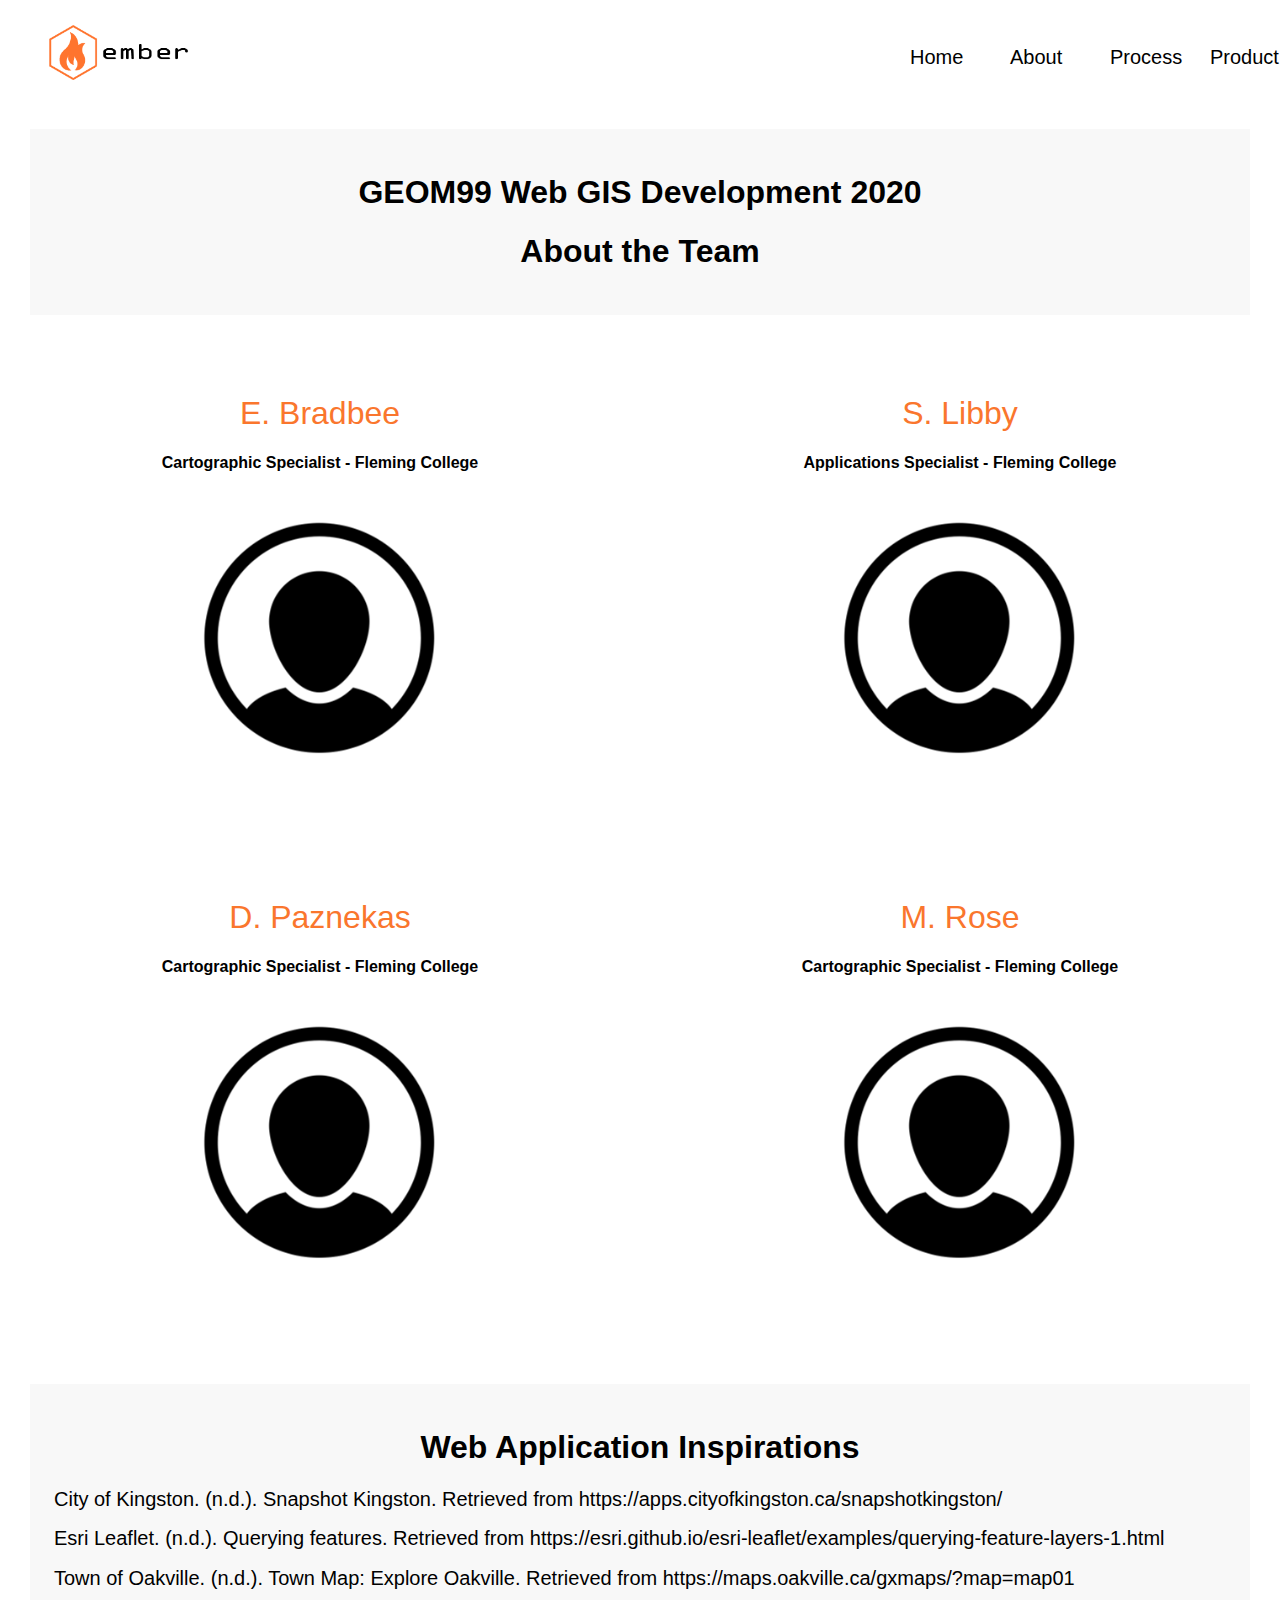
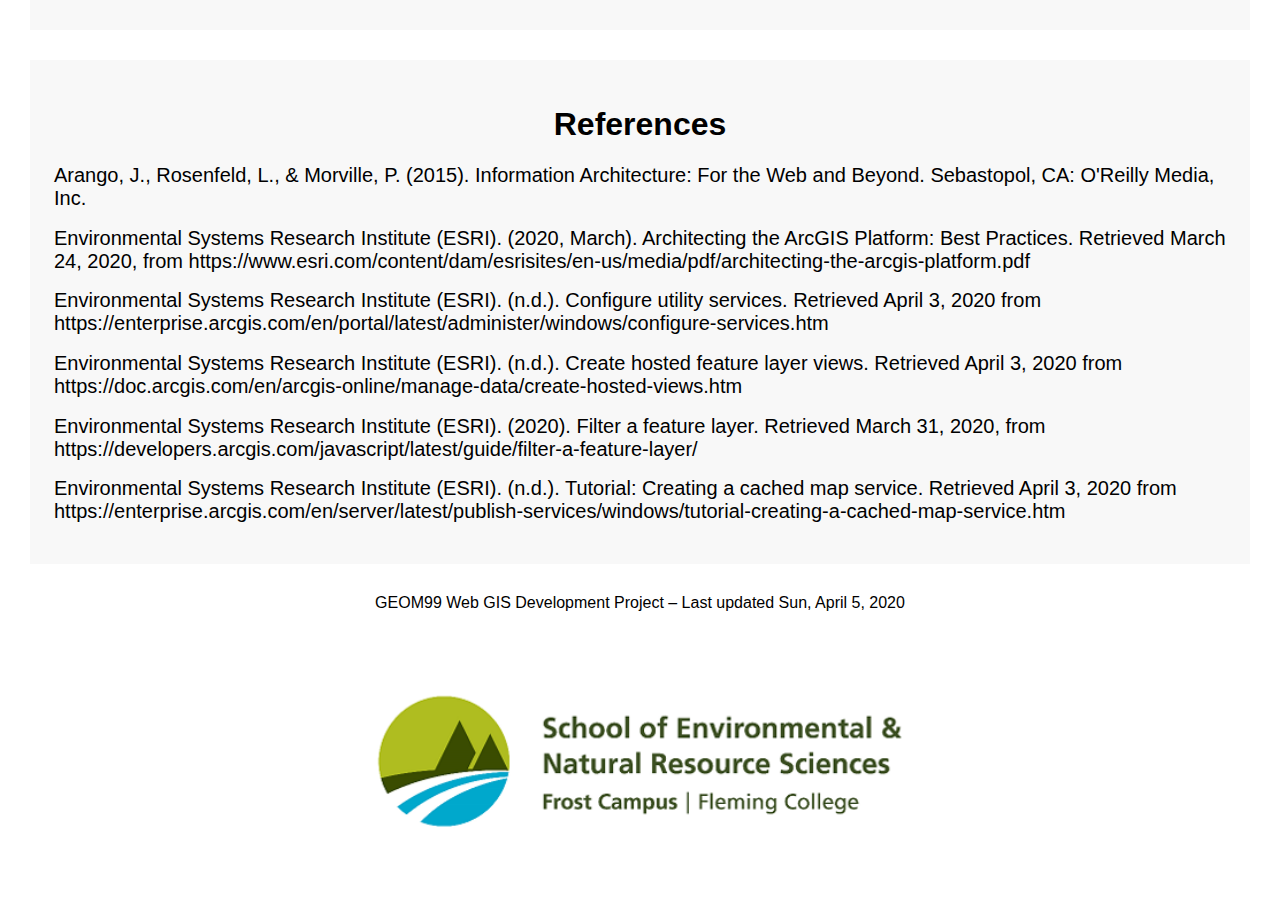
==== about.html @ 19340878 "Update about.html" ====
<!DOCTYPE html>
<html>
<head>
<meta name="viewport" content="width=device+width,initial-scale=1">
<link rel="stylesheet" type="text/css" href="stylesheet.css">
</head>
<body>
<div class="logo"><a href="index.html"><img src="ember_logo.png"></a>
</div>
<div class="nav">
  <ul>
    <li><a href="product.html">Product</a></li>
    <li><a href="process.html">Process</a></li>
    <li><a href="about.html">About</a></li>
    <li><a href="index.html">Home</a></li>
  </ul>
</div>
<div class="main">
  <h1>GEOM99 Web GIS Development 2020</h1>
  <h1> About the Team </h1>
</div>
<div class="row">
  <div class="twoColumn">
    <h8> E. Bradbee </h8>
    <h4> Cartographic Specialist - Fleming College </h4>
    <!-- Graphic Illustration created by Guilherme Furtado retrieved from Noun Project -->
    <img src="person_img.png" alt="Person">
  </div>
  <div class="twoColumn">
    <h8> S. Libby </h8>
    <h4> Applications Specialist - Fleming College </h4>
    <!-- Graphic Illustration created by Guilherme Furtado retrieved from Noun Project -->
    <img src="person_img.png" alt="Person">
  </div>
</div>
<div class="row">
  <div class="twoColumn">
    <h8> D. Paznekas </h8>
    <h4> Cartographic Specialist - Fleming College </h4>
    <!-- Graphic Illustration created by Guilherme Furtado retrieved from Noun Project -->
    <img src="person_img.png" alt="Person">
  </div>
  <div class="twoColumn">
    <h8> M. Rose </h8>
    <h4> Cartographic Specialist - Fleming College </h4>
    <!-- Graphic Illustration created by Guilherme Furtado retrieved from Noun Project -->
    <img src="person_img.png" alt="Person">
  </div>
</div>
<div class="main">
  <h1> Web Application Inspirations </h1>
  <h2> City of Kingston. (n.d.). Snapshot Kingston. Retrieved from https://apps.cityofkingston.ca/snapshotkingston/ </h2> 
  <h2> Esri Leaflet. (n.d.). Querying features. Retrieved from https://esri.github.io/esri-leaflet/examples/querying-feature-layers-1.html </h2>
  <h2> Town of Oakville. (n.d.). Town Map: Explore Oakville. Retrieved from https://maps.oakville.ca/gxmaps/?map=map01 </h2>
</div><div class="main">
  <h1> References </h1>
  <h2> Arango, J., Rosenfeld, L., & Morville, P. (2015). Information Architecture: For the Web and Beyond. Sebastopol, CA: O'Reilly Media, Inc. </h2> 
  <h2> Environmental Systems Research Institute (ESRI). (2020, March). Architecting the ArcGIS Platform: Best Practices. Retrieved March 24, 2020, from https://www.esri.com/content/dam/esrisites/en-us/media/pdf/architecting-the-arcgis-platform.pdf </h2>
  <h2> Environmental Systems Research Institute (ESRI). (n.d.). Configure utility services. Retrieved April 3, 2020 from https://enterprise.arcgis.com/en/portal/latest/administer/windows/configure-services.htm </h2>
  <h2> Environmental Systems Research Institute (ESRI). (n.d.). Create hosted feature layer views. Retrieved April 3, 2020 from https://doc.arcgis.com/en/arcgis-online/manage-data/create-hosted-views.htm </h2>
  <h2> Environmental Systems Research Institute (ESRI). (2020). Filter a feature layer. Retrieved March 31, 2020, from https://developers.arcgis.com/javascript/latest/guide/filter-a-feature-layer/ </h2>
  <h2> Environmental Systems Research Institute (ESRI). (n.d.). Tutorial: Creating a cached map service. Retrieved April 3, 2020 from https://enterprise.arcgis.com/en/server/latest/publish-services/windows/tutorial-creating-a-cached-map-service.htm </h2>
</div>
</div>
<div class="footer">
  <p> GEOM99 Web GIS Development Project – Last updated Sun, April 5, 2020 </p>
  <a href="https://flemingcollege.ca/school/environmental-and-natural-resource-sciences">
    <img src="fleming_logo.png" alt="Fleming College's School of Environmental and Natural Resource Sciences Logo">
  </a>
</div>
</body>
</html>
---- stylesheet.css ----
/* Reference: w3schools - Link: https://www.w3schools.com/css/ */
body {margin:0;
  padding:0;
  background: white;
  font-family:Arial;
}
  
.logo img {
  position:absolute;
  margin-top:5px;
  margin-left:30px;
  height: 90px;
  background:white;
}

/* Reference: w3schools - Link: https://www.w3schools.com/css/css_navbar.asp */
.nav{
  width:100%;
  top:0;
  overflow:auto;
  background:white;
}

ul {
  padding: 0;
  list-style-type: none;
}

li {
  float: right;
}
  
.nav a {
  width:100px;
  display:block;
  padding:30px 30px;
  text-decoration:none;
  font-family:Arial;
  font-size:20px;
  color:black;
  text-align:center;
 }
  
.nav a:hover{color:#fa762d;}

.main {
  padding: 24px 24px 24px 24px;
  margin: 30px 30px 30px 30px;
  background:#F8F8F8;
  text-align:center;
}

h2 {
  text-align:left;
  font-weight:normal;
  font-size:20px;
}
  
* {
  box-sizing: border-box;
}
  
.column {
  float: left;
  width:33.33%;
  padding:10px;
  height:300px;
  text-align:center;
}

.twoColumn {
  float: left;
  width:50%;
  padding:50px;
  text-align:center;
}  

.row:after {
  content: "";
  display:table;
  clear:both;
}

/* Reference: w3schools - Link: https://www.w3schools.com/css/css_rwd_mediaqueries.asp */
@media screen and (max-width:600px) {
  .column {
    width: 100%;
  }
  .twoColumn {
    width:100%;
  }
}
  
img {
    max-width:50%;
    height:auto;
    text-align:center;
    padding:10px;
    margin:10px;
}

/* Reference: w3schools - Link: https://www.w3schools.com/css/css3_buttons.asp */
.button {
  background-color:#fa762d;
  color: white;
  padding: 15px 32px;
  text-align: center;
  text-decoration: none;
  display: inline-block;
  font-size: 16px;
  margin: 4px 2px;
  cursor: pointer;
  border-radius: 15px;
  transition-duration: 0.4s;
}

.button:hover {
  background-color: white; 
  color:#fa762d; 
  border: 2px solid #fa762d;
}

.footer {
   left: 0;
   bottom: 0;
   width: 100%;
   background-color: white;
   color: black;
   text-align: center;
}

.footer img {
  text-align:left;
  width: 50%;
}

h8 {
  font-size:32px;
  color:#fa762d;
}
  
.steps a:link, 
.steps a:visited,
.steps a:hover {
  color:#fa762d;
  text-decoration:none;
}

.white_main {
  padding: 24px 24px 24px 24px;
  margin: 30px 30px 30px 30px;
  background:white;
  text-align:center;
}
  
.white_main img {
  max-width: 100%;
  height: auto;
  text-align: center;
  padding: 10px;
  margin: 10px
}

/* Reference: ArcGIS JavaScript Tutorials: Display point, line, and polygon graphics - Link: https://developers.arcgis.com/labs/javascript/display-point-line-and-polygon-graphics/ */
/* Used to format the final web application in the webpage */ 
#viewDiv {
      height: 100%;
      width: 100%;
      top: 50px;
      left:50px;
      right: 100px;
      padding: 100px;
      margin: 0px;
      bottom:100px;
      position: fixed;
    }
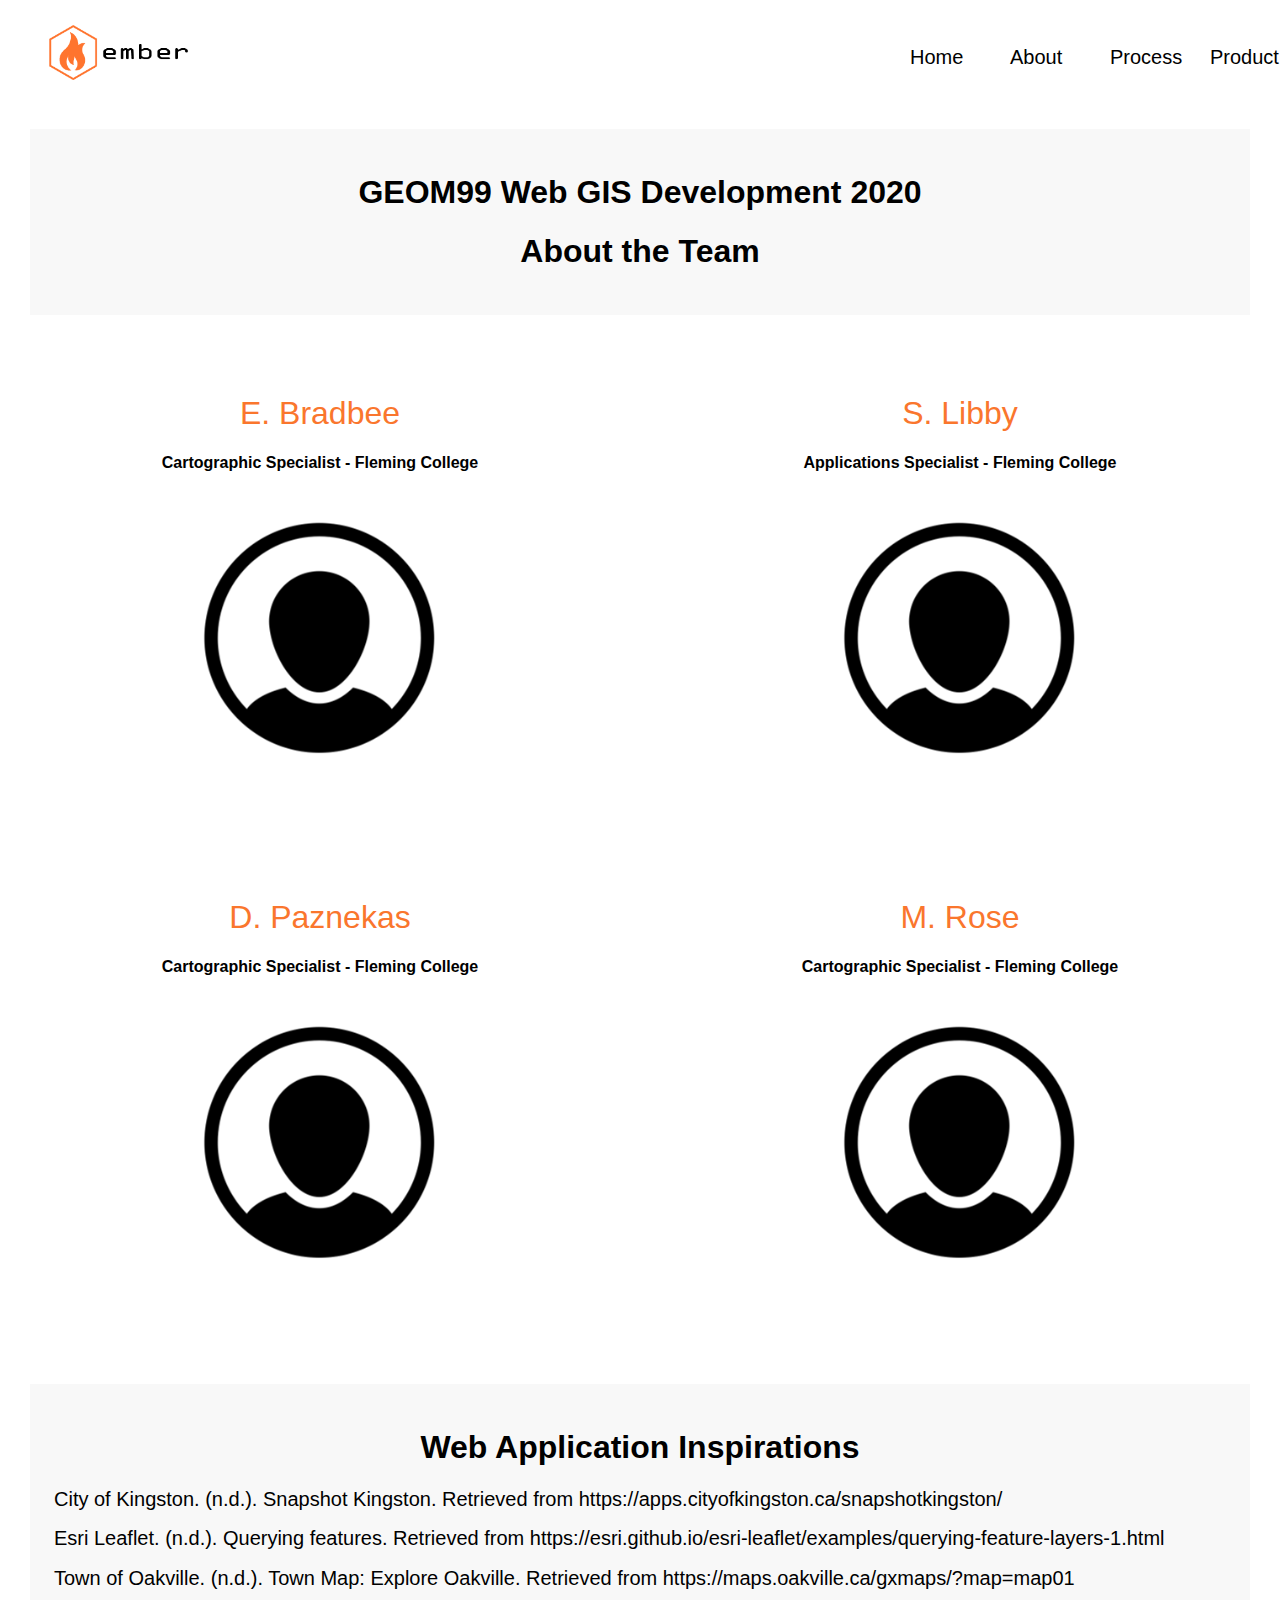
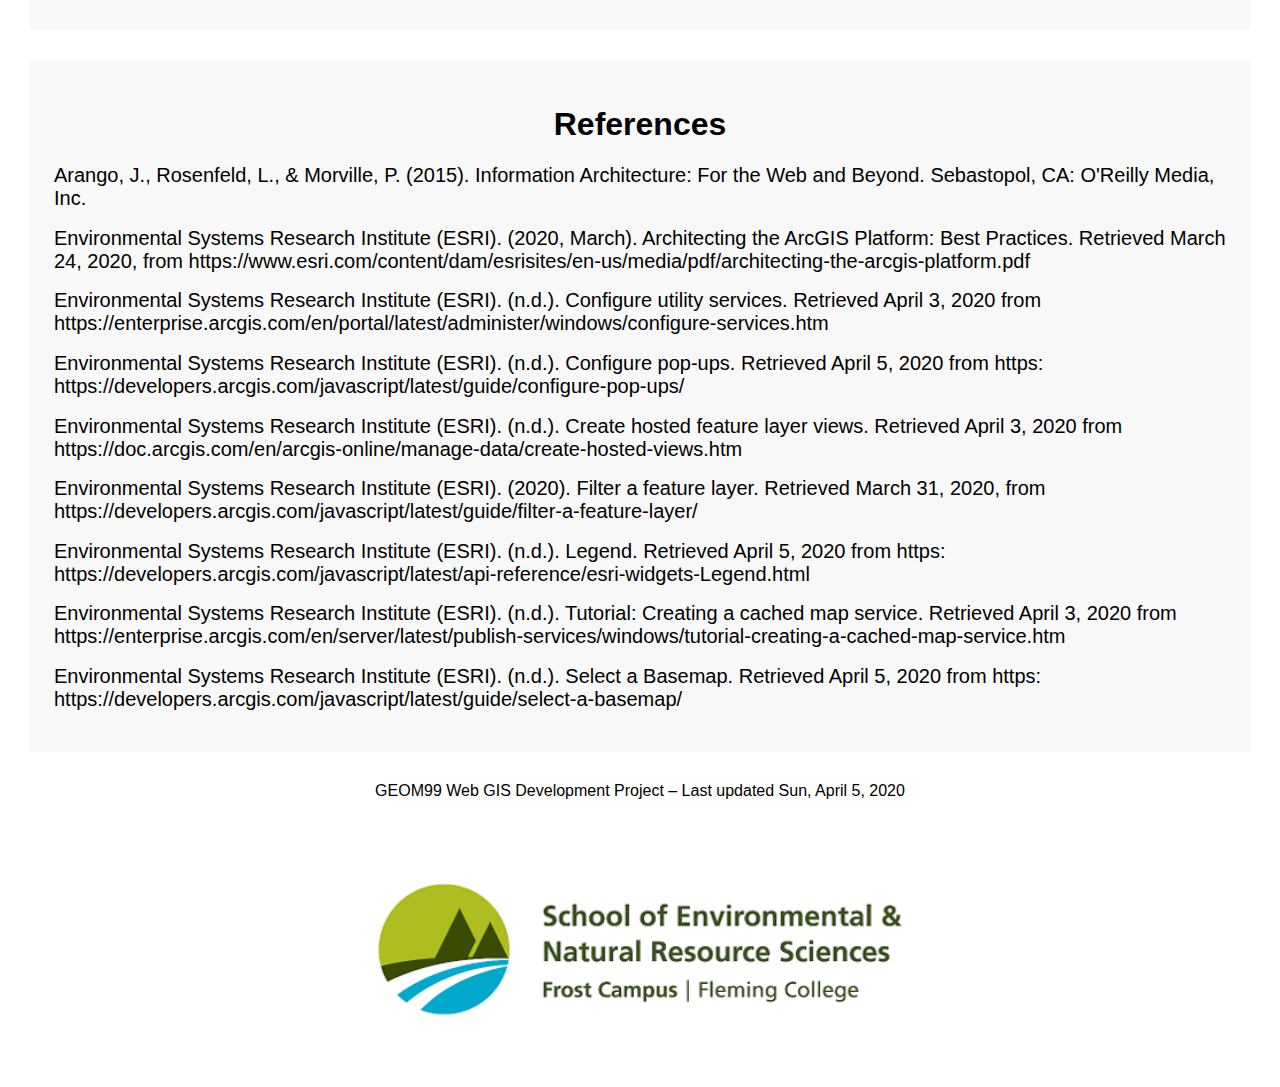
==== commit afb4cee0: "Update about.html" ====
--- a/about.html
+++ b/about.html
@@ -57,10 +57,13 @@
   <h2> Arango, J., Rosenfeld, L., & Morville, P. (2015). Information Architecture: For the Web and Beyond. Sebastopol, CA: O'Reilly Media, Inc. </h2> 
   <h2> Environmental Systems Research Institute (ESRI). (2020, March). Architecting the ArcGIS Platform: Best Practices. Retrieved March 24, 2020, from https://www.esri.com/content/dam/esrisites/en-us/media/pdf/architecting-the-arcgis-platform.pdf </h2>
   <h2> Environmental Systems Research Institute (ESRI). (n.d.). Configure utility services. Retrieved April 3, 2020 from https://enterprise.arcgis.com/en/portal/latest/administer/windows/configure-services.htm </h2>
+  <h2> Environmental Systems Research Institute (ESRI). (n.d.). Configure pop-ups. Retrieved April 5, 2020 from https: https://developers.arcgis.com/javascript/latest/guide/configure-pop-ups/ </h2>
   <h2> Environmental Systems Research Institute (ESRI). (n.d.). Create hosted feature layer views. Retrieved April 3, 2020 from https://doc.arcgis.com/en/arcgis-online/manage-data/create-hosted-views.htm </h2>
   <h2> Environmental Systems Research Institute (ESRI). (2020). Filter a feature layer. Retrieved March 31, 2020, from https://developers.arcgis.com/javascript/latest/guide/filter-a-feature-layer/ </h2>
+  <h2> Environmental Systems Research Institute (ESRI). (n.d.). Legend. Retrieved April 5, 2020 from https: https://developers.arcgis.com/javascript/latest/api-reference/esri-widgets-Legend.html </h2>
   <h2> Environmental Systems Research Institute (ESRI). (n.d.). Tutorial: Creating a cached map service. Retrieved April 3, 2020 from https://enterprise.arcgis.com/en/server/latest/publish-services/windows/tutorial-creating-a-cached-map-service.htm </h2>
-</div>
+  <h2> Environmental Systems Research Institute (ESRI). (n.d.). Select a Basemap. Retrieved April 5, 2020 from https: https://developers.arcgis.com/javascript/latest/guide/select-a-basemap/ </h2>
+ </div>
 </div>
 <div class="footer">
   <p> GEOM99 Web GIS Development Project – Last updated Sun, April 5, 2020 </p>
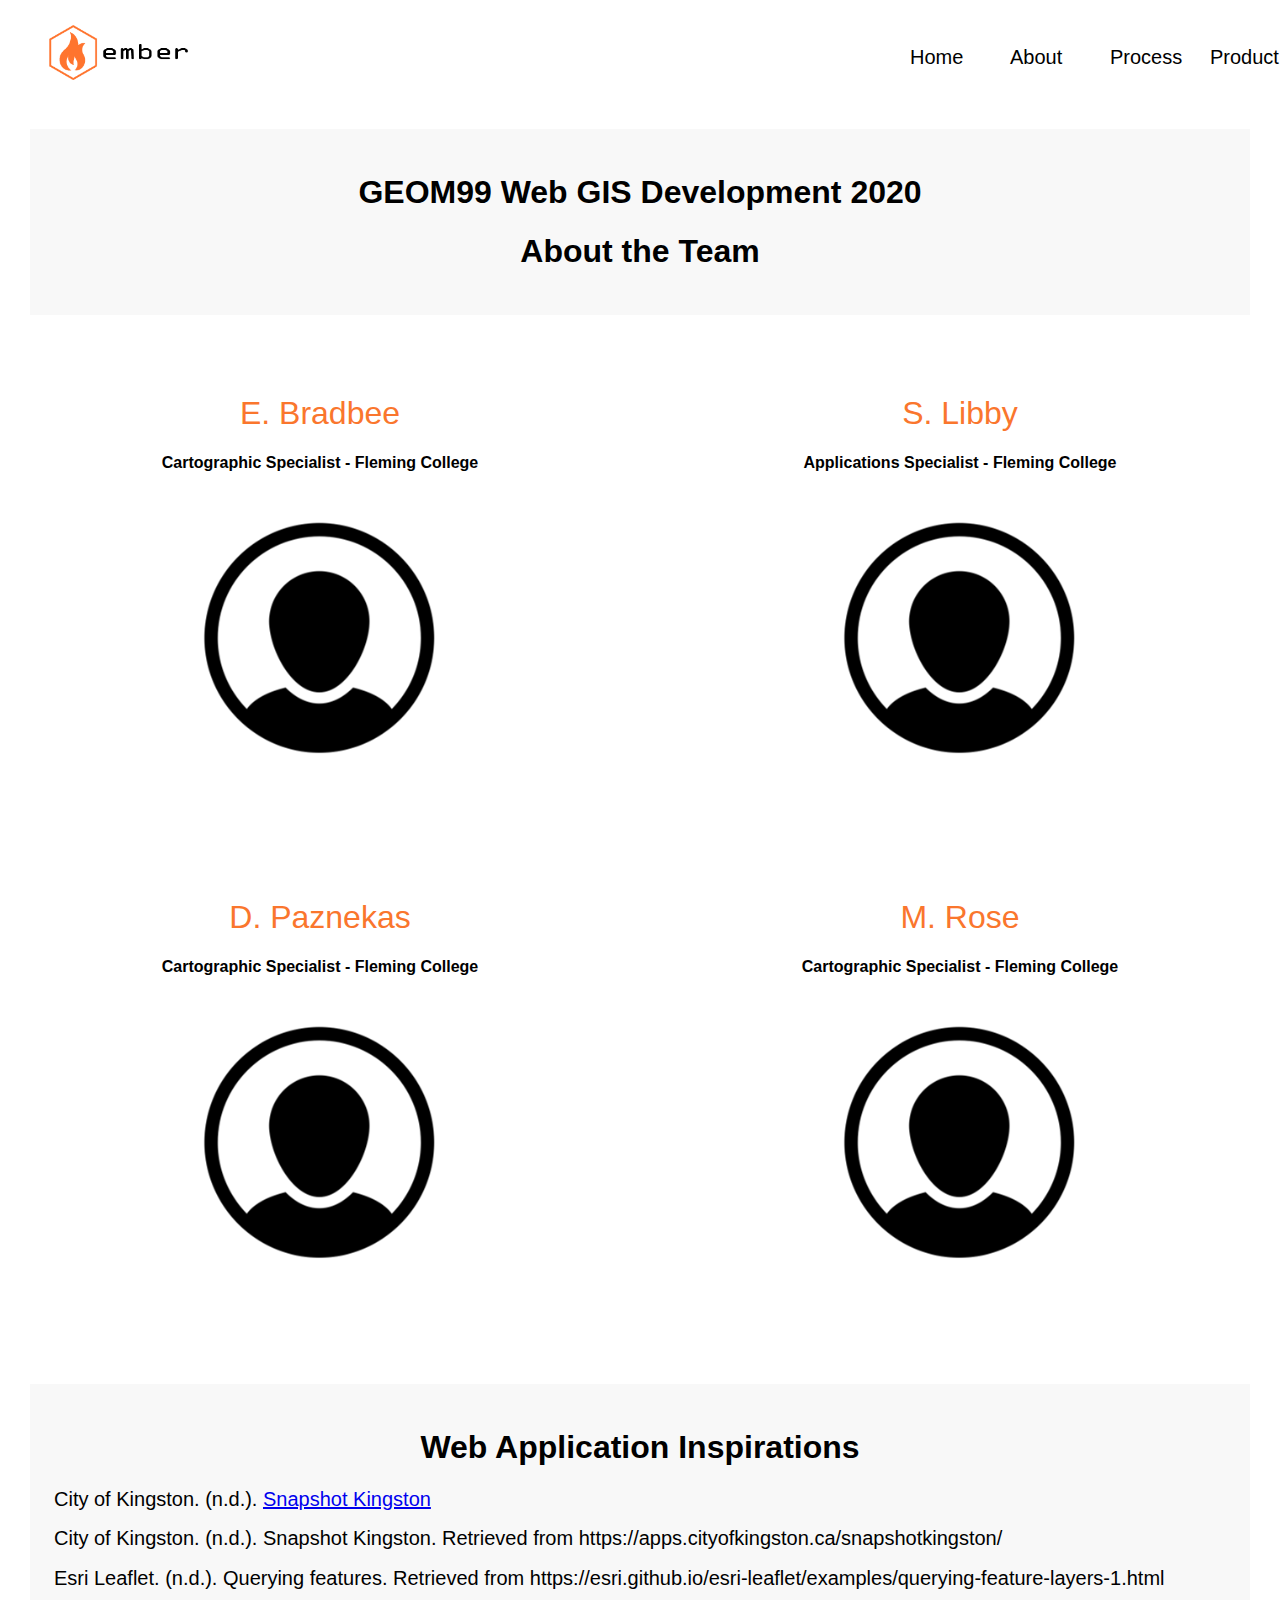
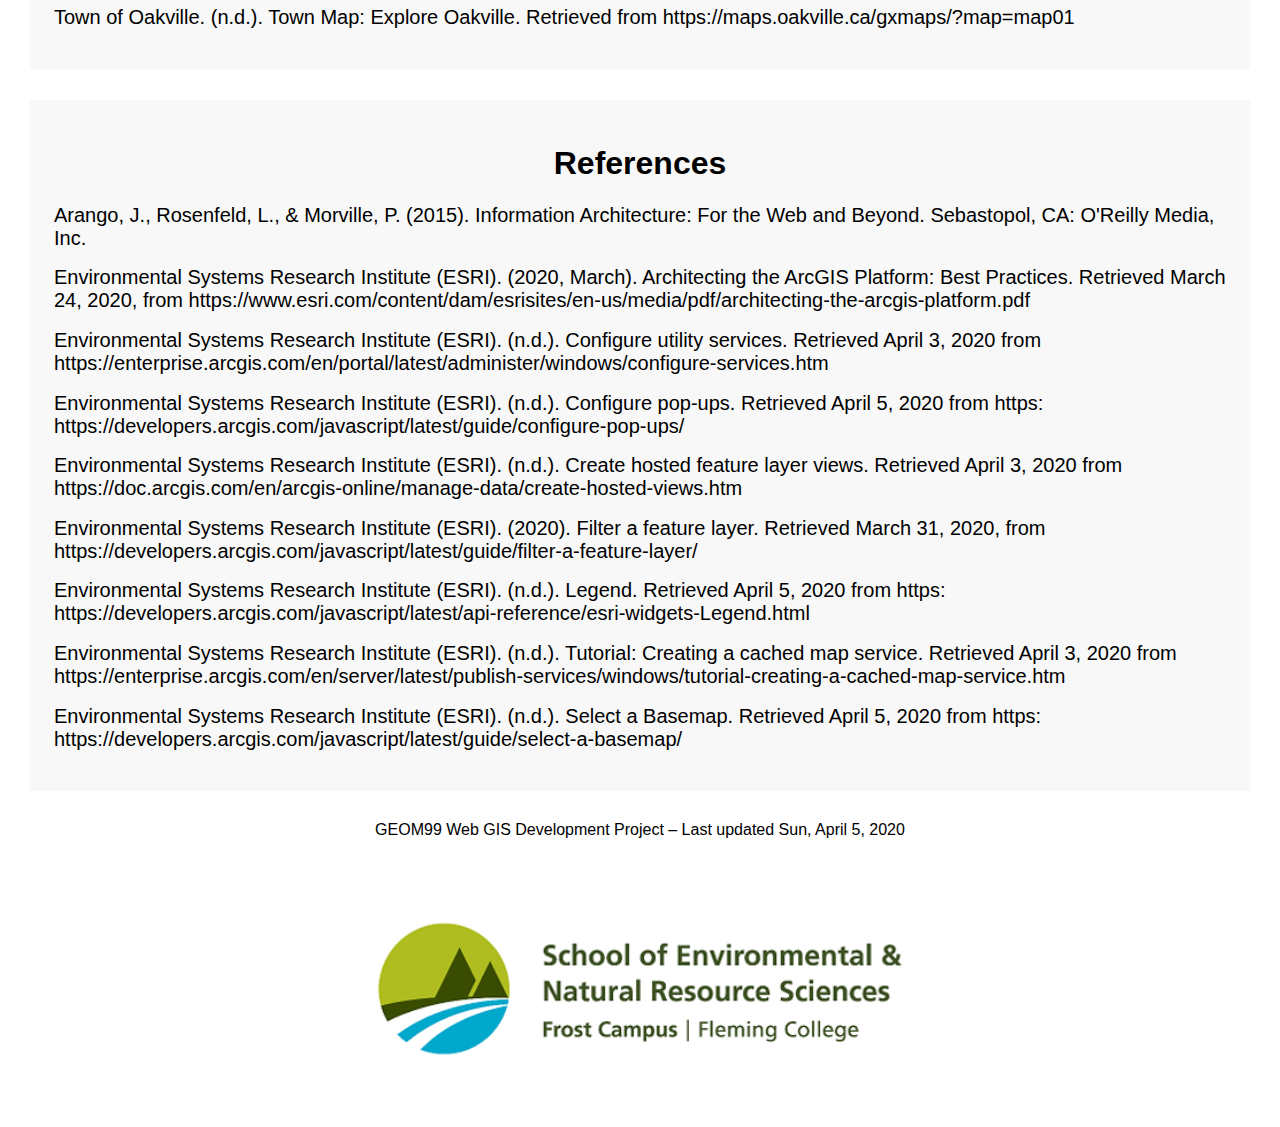
==== commit 1455b6f4: "Update about.html" ====
--- a/about.html
+++ b/about.html
@@ -5,7 +5,7 @@
 <link rel="stylesheet" type="text/css" href="stylesheet.css">
 </head>
 <body>
-<div class="logo"><a href="index.html"><img src="ember_logo.png"></a>
+<div class="logo"><a href="index.html"><img src="Images/ember_logo.png"></a>
 </div>
 <div class="nav">
   <ul>
@@ -24,13 +24,13 @@
     <h8> E. Bradbee </h8>
     <h4> Cartographic Specialist - Fleming College </h4>
     <!-- Graphic Illustration created by Guilherme Furtado retrieved from Noun Project -->
-    <img src="person_img.png" alt="Person">
+    <img src="Images/person_img.png" alt="Person">
   </div>
   <div class="twoColumn">
     <h8> S. Libby </h8>
     <h4> Applications Specialist - Fleming College </h4>
     <!-- Graphic Illustration created by Guilherme Furtado retrieved from Noun Project -->
-    <img src="person_img.png" alt="Person">
+    <img src="Images/person_img.png" alt="Person">
   </div>
 </div>
 <div class="row">
@@ -38,17 +38,18 @@
     <h8> D. Paznekas </h8>
     <h4> Cartographic Specialist - Fleming College </h4>
     <!-- Graphic Illustration created by Guilherme Furtado retrieved from Noun Project -->
-    <img src="person_img.png" alt="Person">
+    <img src="Images/person_img.png" alt="Person">
   </div>
   <div class="twoColumn">
     <h8> M. Rose </h8>
     <h4> Cartographic Specialist - Fleming College </h4>
     <!-- Graphic Illustration created by Guilherme Furtado retrieved from Noun Project -->
-    <img src="person_img.png" alt="Person">
+    <img src="Images/person_img.png" alt="Person">
   </div>
 </div>
 <div class="main">
   <h1> Web Application Inspirations </h1>
+  <h2> City of Kingston. (n.d.). <a href = "https://apps.cityofkingston.ca/snapshotkingston/">Snapshot Kingston</a>
   <h2> City of Kingston. (n.d.). Snapshot Kingston. Retrieved from https://apps.cityofkingston.ca/snapshotkingston/ </h2> 
   <h2> Esri Leaflet. (n.d.). Querying features. Retrieved from https://esri.github.io/esri-leaflet/examples/querying-feature-layers-1.html </h2>
   <h2> Town of Oakville. (n.d.). Town Map: Explore Oakville. Retrieved from https://maps.oakville.ca/gxmaps/?map=map01 </h2>
@@ -68,7 +69,7 @@
 <div class="footer">
   <p> GEOM99 Web GIS Development Project – Last updated Sun, April 5, 2020 </p>
   <a href="https://flemingcollege.ca/school/environmental-and-natural-resource-sciences">
-    <img src="fleming_logo.png" alt="Fleming College's School of Environmental and Natural Resource Sciences Logo">
+    <img src="Images/fleming_logo.png" alt="Fleming College's School of Environmental and Natural Resource Sciences Logo">
   </a>
 </div>
 </body>
--- a/stylesheet.css
+++ b/stylesheet.css
@@ -50,7 +50,7 @@
   text-align:center;
 }
 
-h2 {
+h2, h7 {
   text-align:left;
   font-weight:normal;
   font-size:20px;
@@ -127,6 +127,7 @@
    background-color: white;
    color: black;
    text-align: center;
+   text-weight:normal;
 }
 
 .footer img {
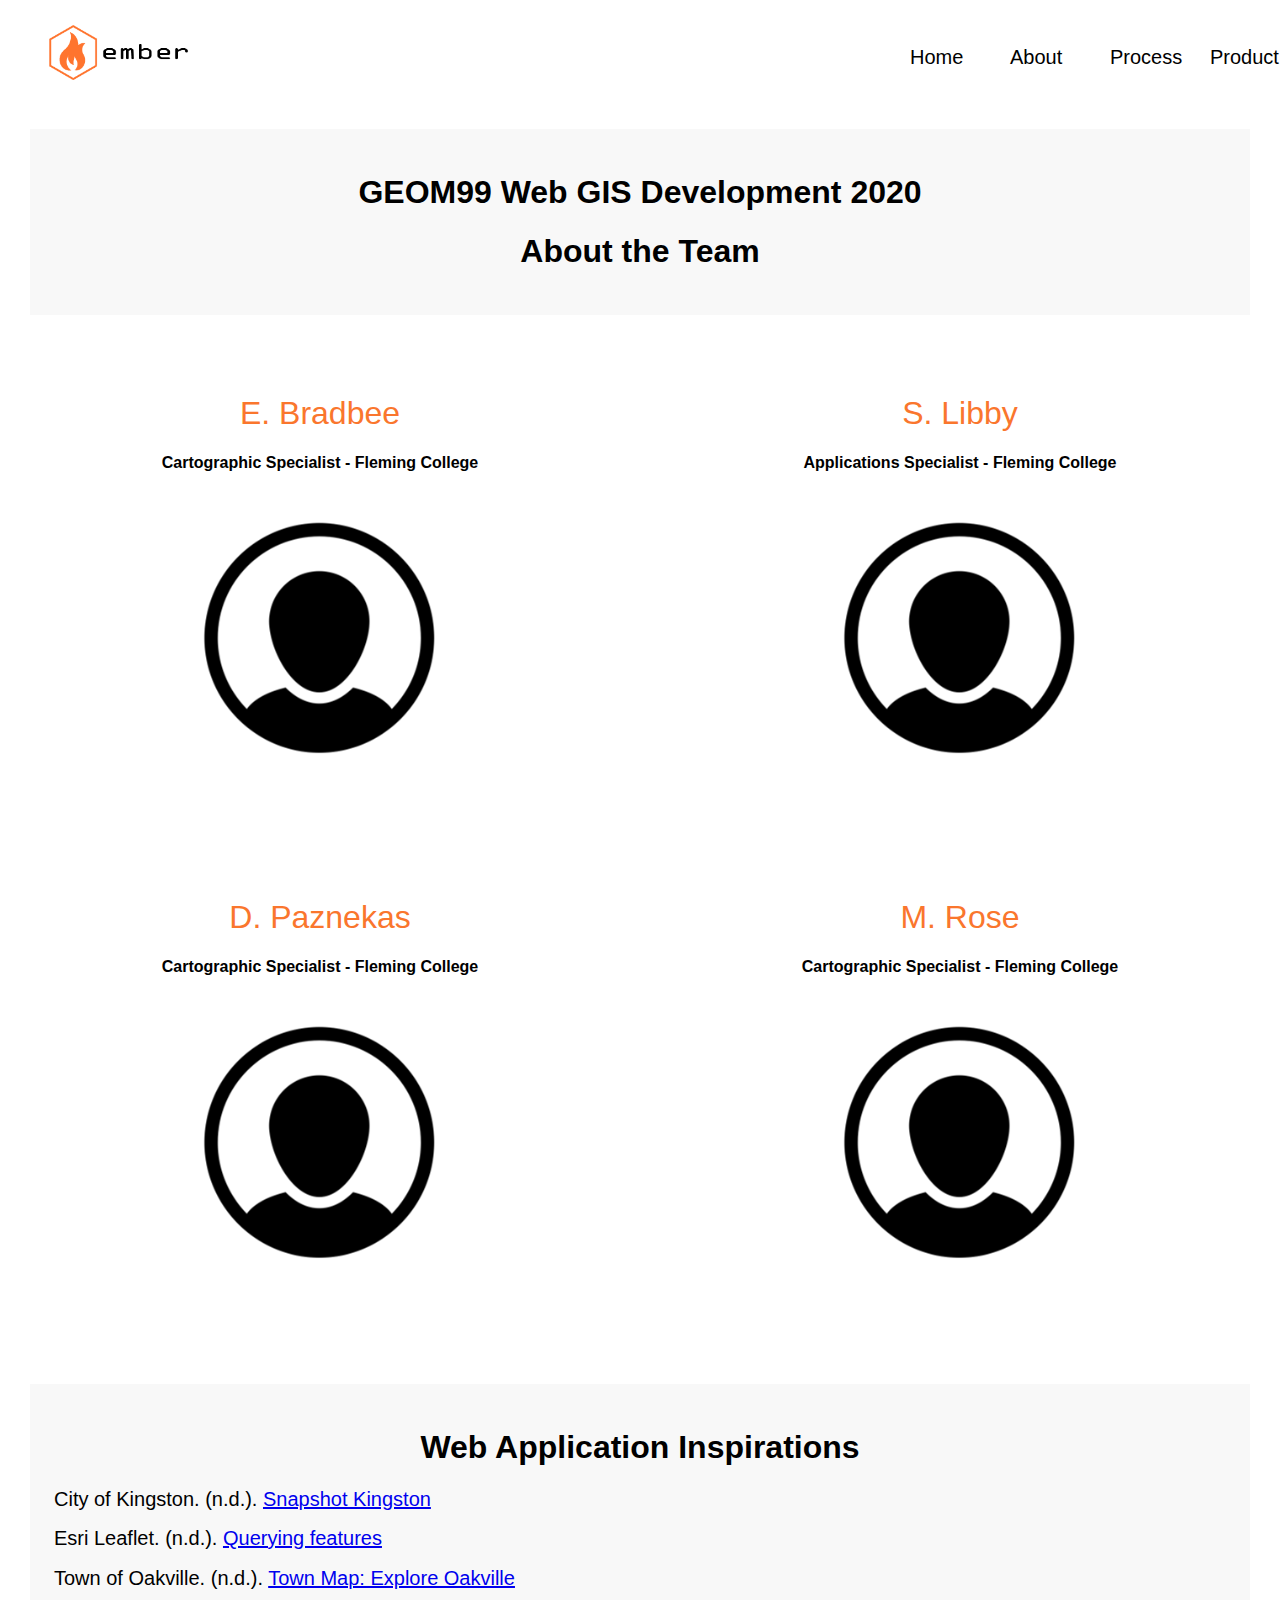
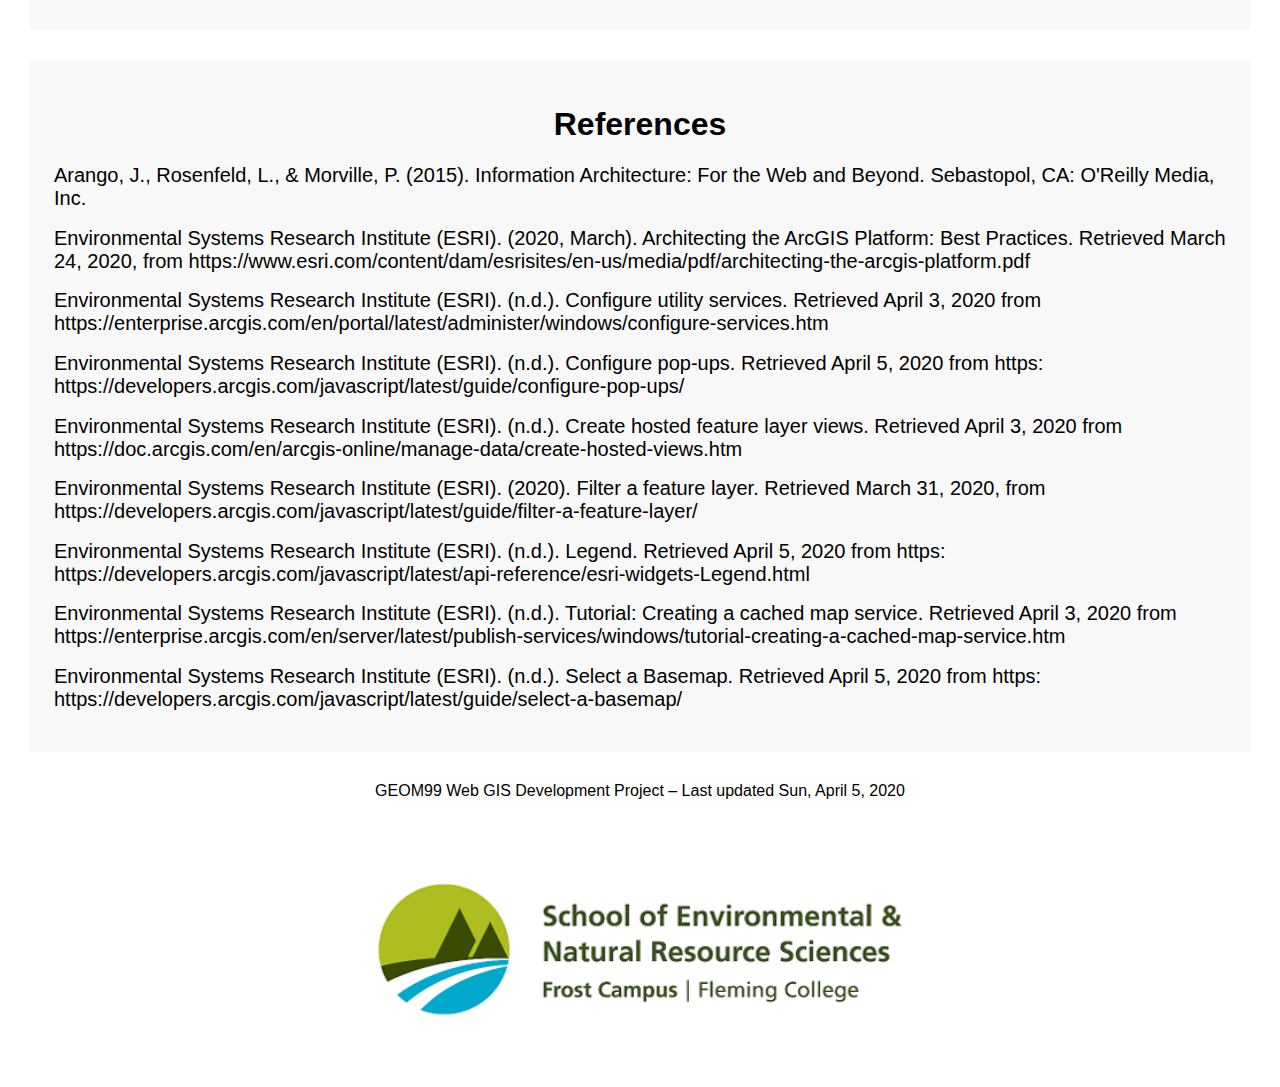
==== commit 290bda59: "Update about.html" ====
--- a/about.html
+++ b/about.html
@@ -50,9 +50,8 @@
 <div class="main">
   <h1> Web Application Inspirations </h1>
   <h2> City of Kingston. (n.d.). <a href = "https://apps.cityofkingston.ca/snapshotkingston/">Snapshot Kingston</a>
-  <h2> City of Kingston. (n.d.). Snapshot Kingston. Retrieved from https://apps.cityofkingston.ca/snapshotkingston/ </h2> 
-  <h2> Esri Leaflet. (n.d.). Querying features. Retrieved from https://esri.github.io/esri-leaflet/examples/querying-feature-layers-1.html </h2>
-  <h2> Town of Oakville. (n.d.). Town Map: Explore Oakville. Retrieved from https://maps.oakville.ca/gxmaps/?map=map01 </h2>
+  <h2> Esri Leaflet. (n.d.). <a href = "https://esri.github.io/esri-leaflet/examples/querying-feature-layers-1.html">Querying features</a> 
+  <h2> Town of Oakville. (n.d.). <a href = "https://maps.oakville.ca/gxmaps/?map=map01">Town Map: Explore Oakville</a>
 </div><div class="main">
   <h1> References </h1>
   <h2> Arango, J., Rosenfeld, L., & Morville, P. (2015). Information Architecture: For the Web and Beyond. Sebastopol, CA: O'Reilly Media, Inc. </h2> 
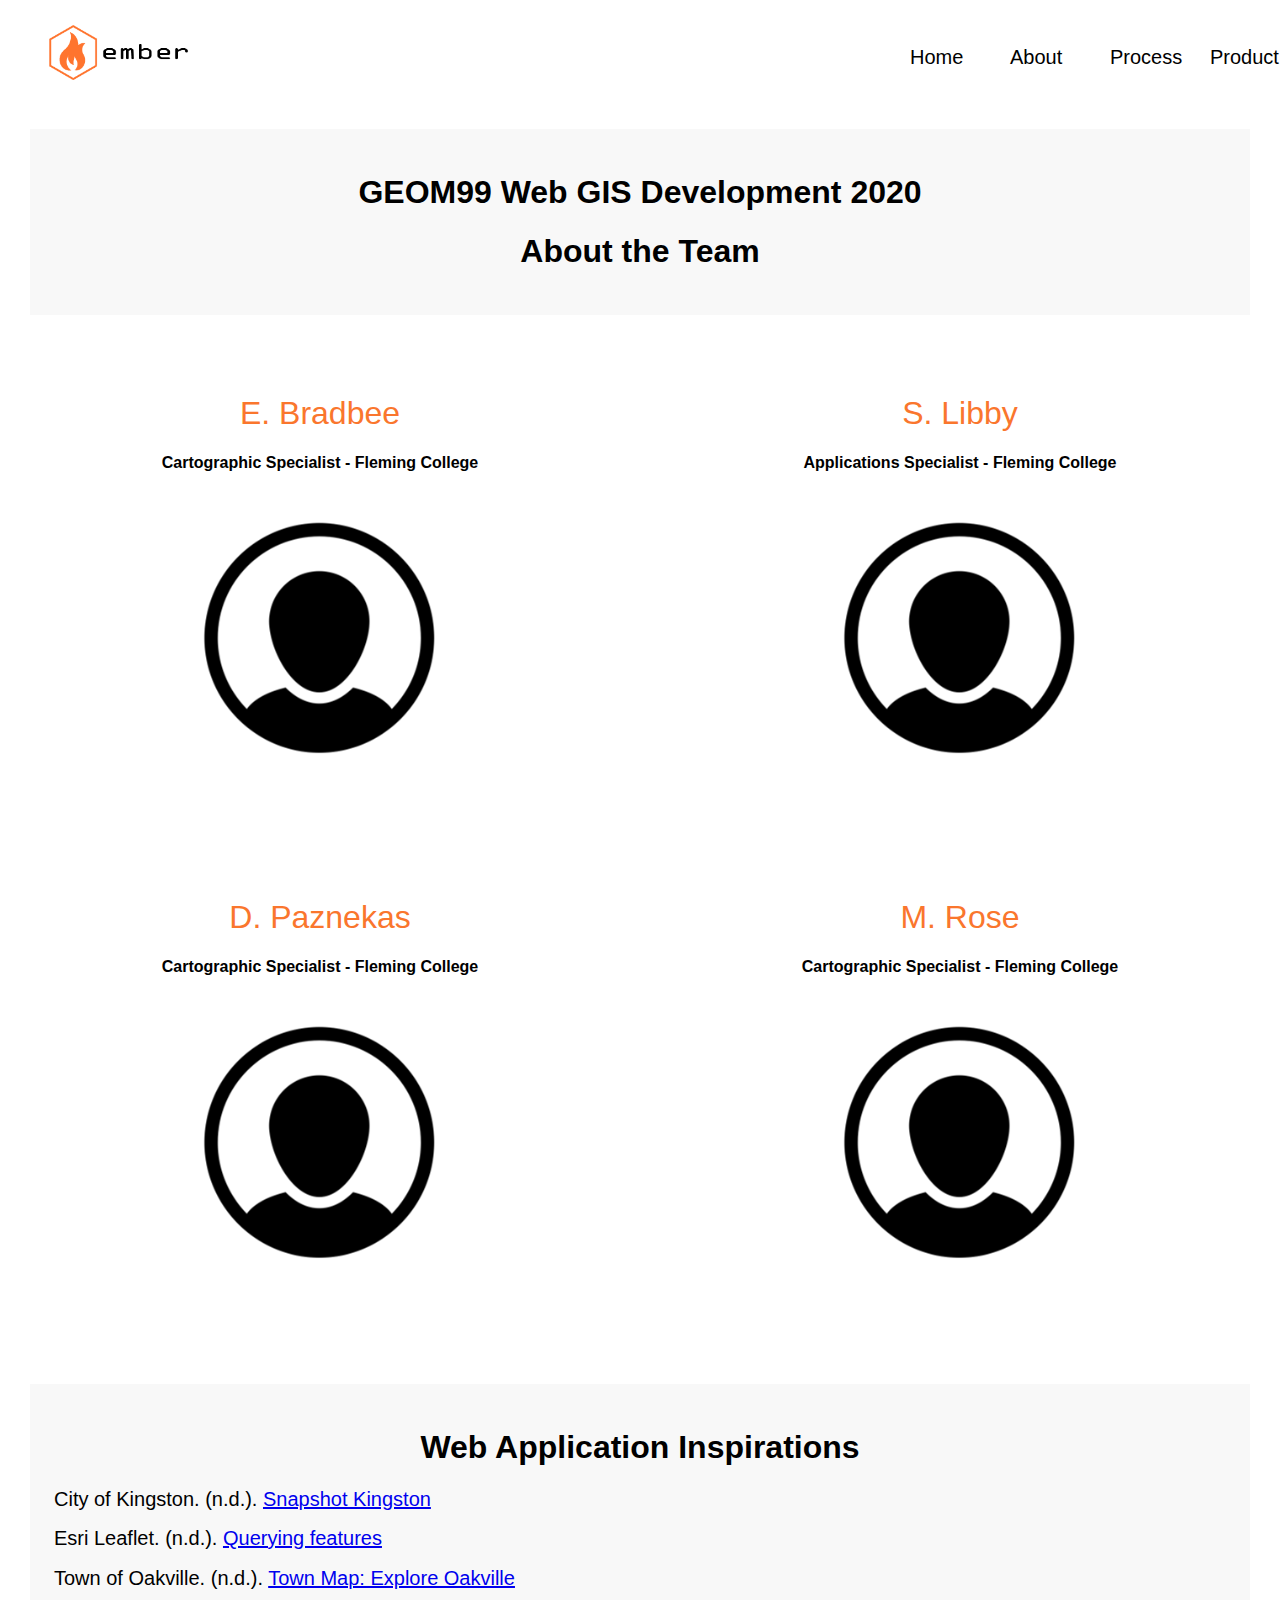
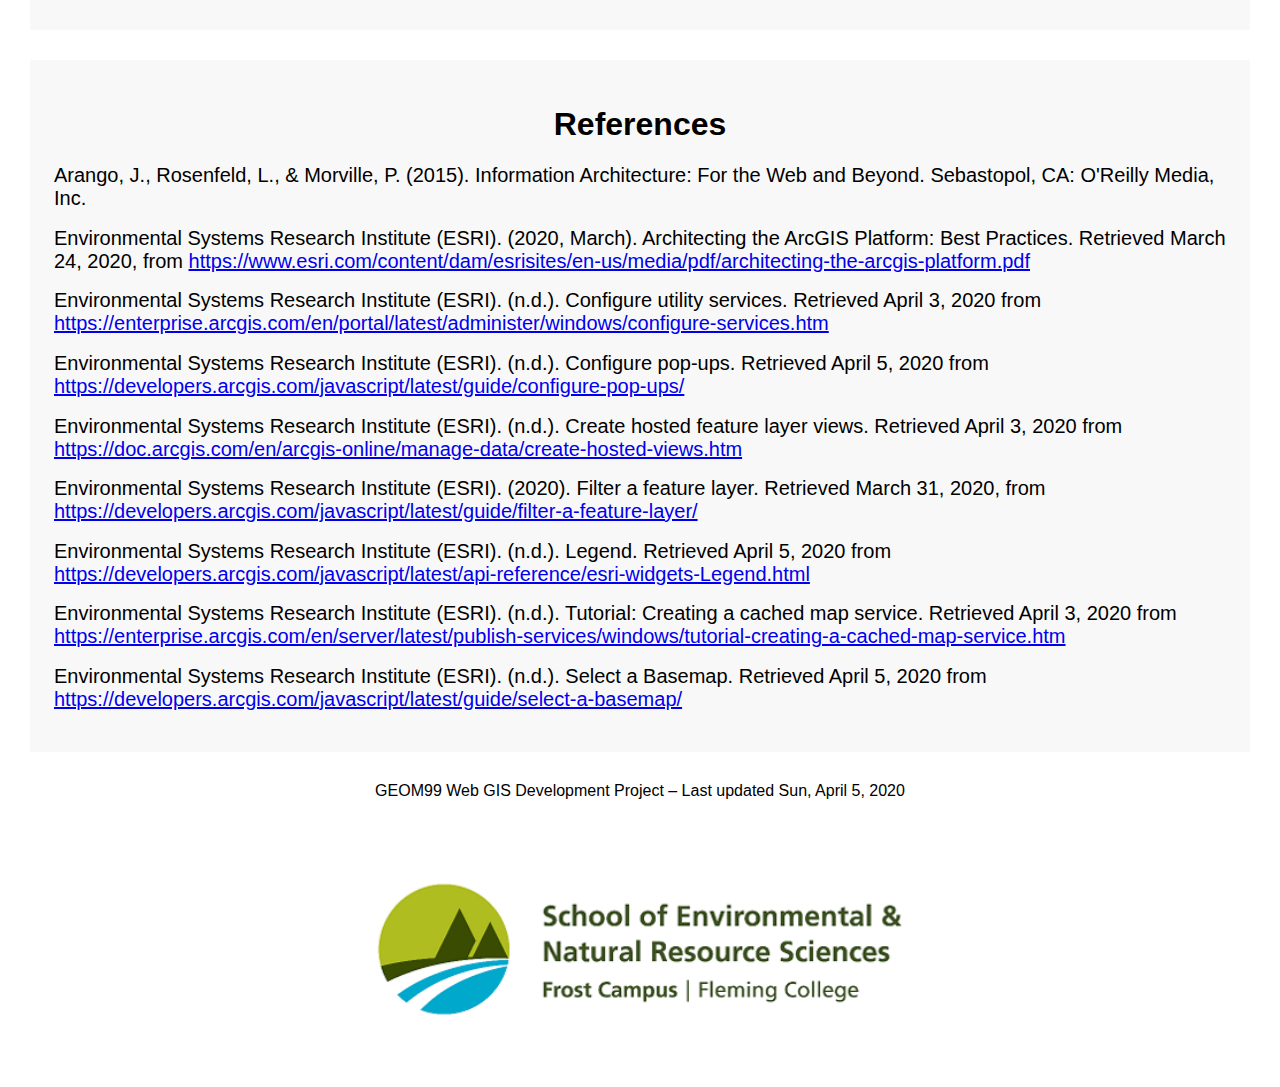
==== commit 33478b91: "Update about.html" ====
--- a/about.html
+++ b/about.html
@@ -55,14 +55,14 @@
 </div><div class="main">
   <h1> References </h1>
   <h2> Arango, J., Rosenfeld, L., & Morville, P. (2015). Information Architecture: For the Web and Beyond. Sebastopol, CA: O'Reilly Media, Inc. </h2> 
-  <h2> Environmental Systems Research Institute (ESRI). (2020, March). Architecting the ArcGIS Platform: Best Practices. Retrieved March 24, 2020, from https://www.esri.com/content/dam/esrisites/en-us/media/pdf/architecting-the-arcgis-platform.pdf </h2>
-  <h2> Environmental Systems Research Institute (ESRI). (n.d.). Configure utility services. Retrieved April 3, 2020 from https://enterprise.arcgis.com/en/portal/latest/administer/windows/configure-services.htm </h2>
-  <h2> Environmental Systems Research Institute (ESRI). (n.d.). Configure pop-ups. Retrieved April 5, 2020 from https: https://developers.arcgis.com/javascript/latest/guide/configure-pop-ups/ </h2>
-  <h2> Environmental Systems Research Institute (ESRI). (n.d.). Create hosted feature layer views. Retrieved April 3, 2020 from https://doc.arcgis.com/en/arcgis-online/manage-data/create-hosted-views.htm </h2>
-  <h2> Environmental Systems Research Institute (ESRI). (2020). Filter a feature layer. Retrieved March 31, 2020, from https://developers.arcgis.com/javascript/latest/guide/filter-a-feature-layer/ </h2>
-  <h2> Environmental Systems Research Institute (ESRI). (n.d.). Legend. Retrieved April 5, 2020 from https: https://developers.arcgis.com/javascript/latest/api-reference/esri-widgets-Legend.html </h2>
-  <h2> Environmental Systems Research Institute (ESRI). (n.d.). Tutorial: Creating a cached map service. Retrieved April 3, 2020 from https://enterprise.arcgis.com/en/server/latest/publish-services/windows/tutorial-creating-a-cached-map-service.htm </h2>
-  <h2> Environmental Systems Research Institute (ESRI). (n.d.). Select a Basemap. Retrieved April 5, 2020 from https: https://developers.arcgis.com/javascript/latest/guide/select-a-basemap/ </h2>
+  <h2> Environmental Systems Research Institute (ESRI). (2020, March). Architecting the ArcGIS Platform: Best Practices. Retrieved March 24, 2020, from <a href = "https://www.esri.com/content/dam/esrisites/en-us/media/pdf/architecting-the-arcgis-platform.pdf">https://www.esri.com/content/dam/esrisites/en-us/media/pdf/architecting-the-arcgis-platform.pdf</a> </h2>
+  <h2> Environmental Systems Research Institute (ESRI). (n.d.). Configure utility services. Retrieved April 3, 2020 from <a href = "https://enterprise.arcgis.com/en/portal/latest/administer/windows/configure-services.htm">https://enterprise.arcgis.com/en/portal/latest/administer/windows/configure-services.htm</a> </h2>
+  <h2> Environmental Systems Research Institute (ESRI). (n.d.). Configure pop-ups. Retrieved April 5, 2020 from <a href = "https://developers.arcgis.com/javascript/latest/guide/configure-pop-ups/">https://developers.arcgis.com/javascript/latest/guide/configure-pop-ups/</a> </h2>
+  <h2> Environmental Systems Research Institute (ESRI). (n.d.). Create hosted feature layer views. Retrieved April 3, 2020 from <a href = "https://doc.arcgis.com/en/arcgis-online/manage-data/create-hosted-views.htm">https://doc.arcgis.com/en/arcgis-online/manage-data/create-hosted-views.htm</a> </h2>
+  <h2> Environmental Systems Research Institute (ESRI). (2020). Filter a feature layer. Retrieved March 31, 2020, from <a href = "https://developers.arcgis.com/javascript/latest/guide/filter-a-feature-layer/">https://developers.arcgis.com/javascript/latest/guide/filter-a-feature-layer/</a> </h2>
+  <h2> Environmental Systems Research Institute (ESRI). (n.d.). Legend. Retrieved April 5, 2020 from <a href = "https://developers.arcgis.com/javascript/latest/api-reference/esri-widgets-Legend.html">https://developers.arcgis.com/javascript/latest/api-reference/esri-widgets-Legend.html</a> </h2>
+  <h2> Environmental Systems Research Institute (ESRI). (n.d.). Tutorial: Creating a cached map service. Retrieved April 3, 2020 from <a href = "https://enterprise.arcgis.com/en/server/latest/publish-services/windows/tutorial-creating-a-cached-map-service.htm">https://enterprise.arcgis.com/en/server/latest/publish-services/windows/tutorial-creating-a-cached-map-service.htm</a> </h2>
+  <h2> Environmental Systems Research Institute (ESRI). (n.d.). Select a Basemap. Retrieved April 5, 2020 from <a href = "https://developers.arcgis.com/javascript/latest/guide/select-a-basemap/">https://developers.arcgis.com/javascript/latest/guide/select-a-basemap/</a> </h2>
  </div>
 </div>
 <div class="footer">
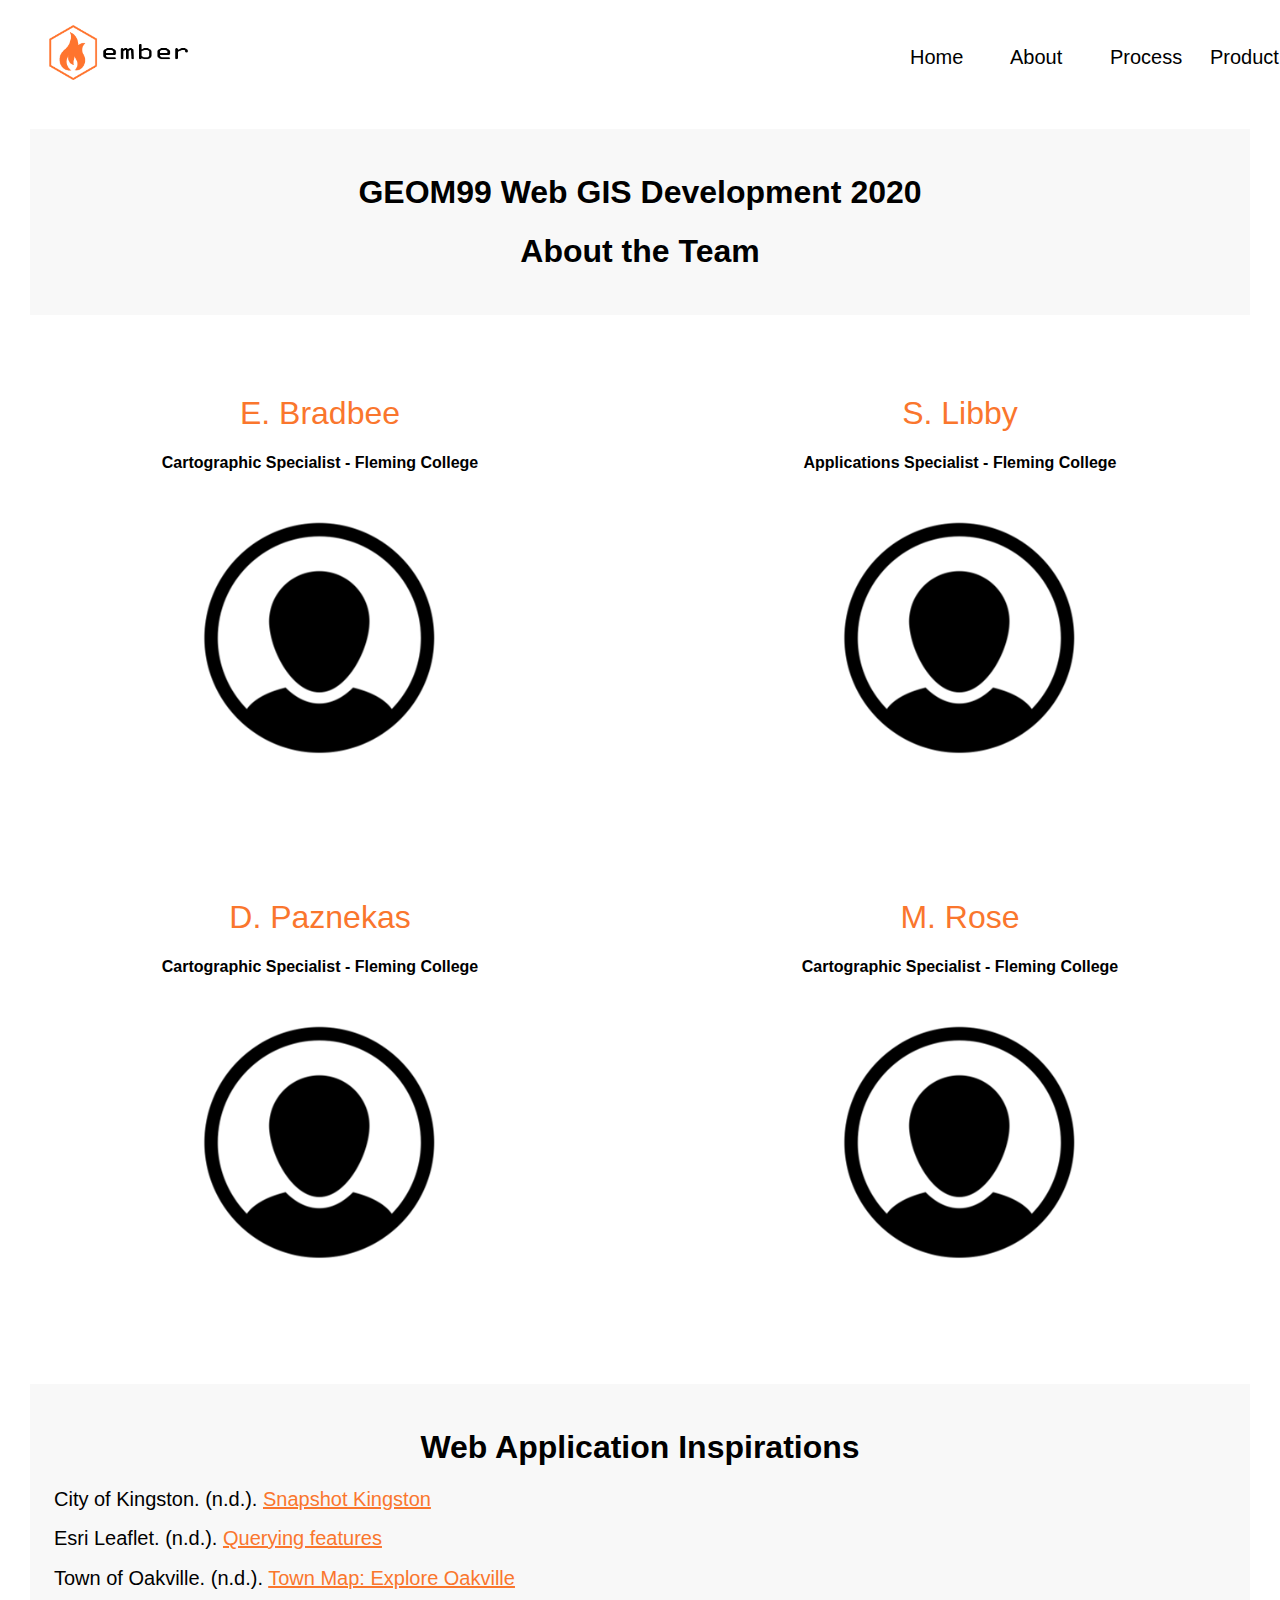
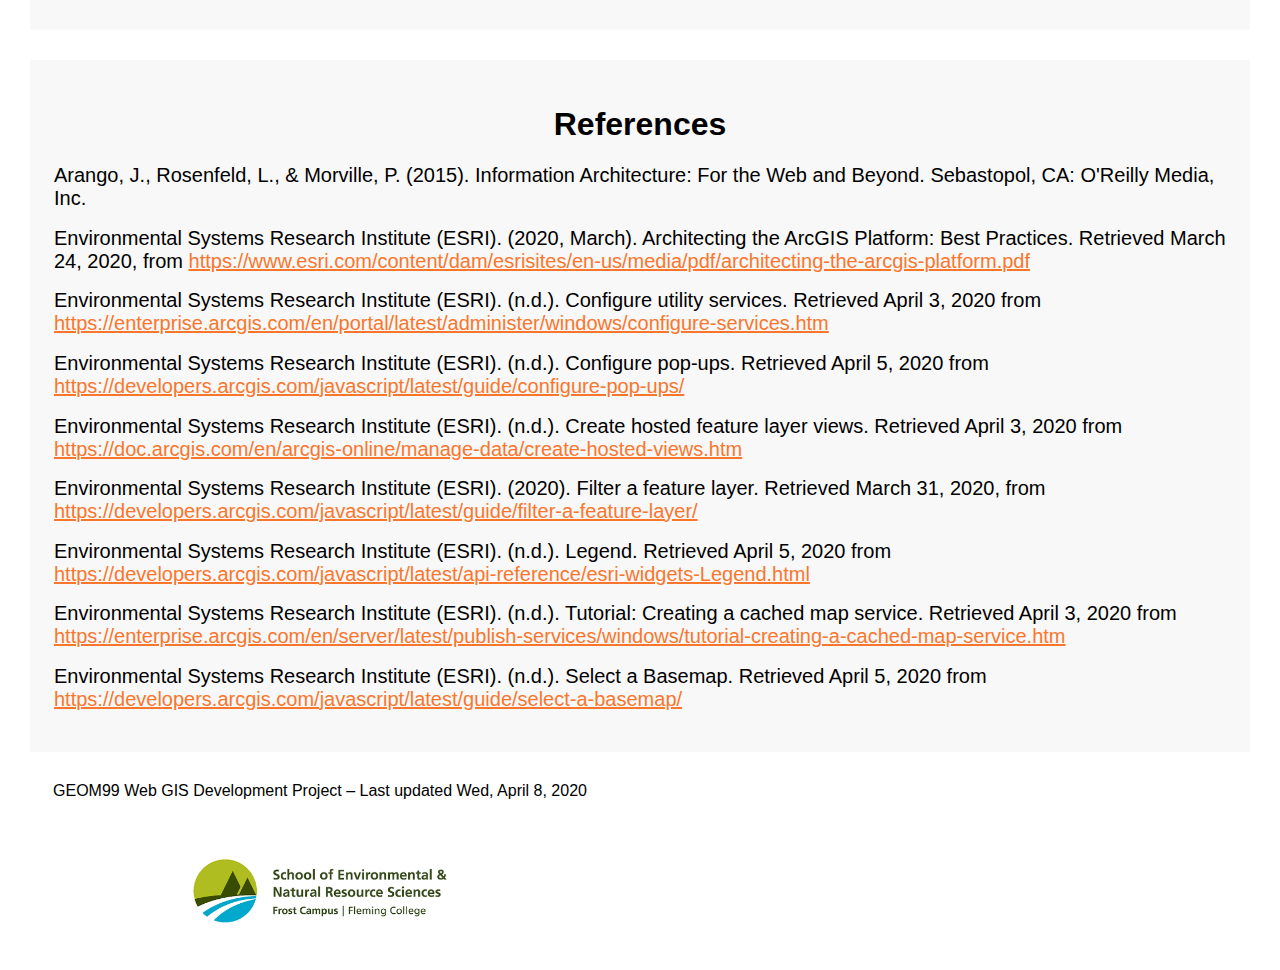
==== commit b988c345: "Update about.html" ====
--- a/about.html
+++ b/about.html
@@ -1,11 +1,12 @@
 <!DOCTYPE html>
-<html>
+<html lang="en">
 <head>
 <meta name="viewport" content="width=device+width,initial-scale=1">
 <link rel="stylesheet" type="text/css" href="stylesheet.css">
+<title> GEOM 99 Final Project </title>
 </head>
 <body>
-<div class="logo"><a href="index.html"><img src="Images/ember_logo.png"></a>
+<div class="logo"><a href="index.html"><img src="Images/ember_logo.png" alt="Ember logo (fire within a hexagon)"></a>
 </div>
 <div class="nav">
   <ul>
@@ -49,9 +50,9 @@
 </div>
 <div class="main">
   <h1> Web Application Inspirations </h1>
-  <h2> City of Kingston. (n.d.). <a href = "https://apps.cityofkingston.ca/snapshotkingston/">Snapshot Kingston</a>
-  <h2> Esri Leaflet. (n.d.). <a href = "https://esri.github.io/esri-leaflet/examples/querying-feature-layers-1.html">Querying features</a> 
-  <h2> Town of Oakville. (n.d.). <a href = "https://maps.oakville.ca/gxmaps/?map=map01">Town Map: Explore Oakville</a>
+  <h2> City of Kingston. (n.d.). <a href = "https://apps.cityofkingston.ca/snapshotkingston/">Snapshot Kingston</a> </h2>
+  <h2> Esri Leaflet. (n.d.). <a href = "https://esri.github.io/esri-leaflet/examples/querying-feature-layers-1.html">Querying features</a> </h2>
+  <h2> Town of Oakville. (n.d.). <a href = "https://maps.oakville.ca/gxmaps/?map=map01">Town Map: Explore Oakville</a> </h2>
 </div><div class="main">
   <h1> References </h1>
   <h2> Arango, J., Rosenfeld, L., & Morville, P. (2015). Information Architecture: For the Web and Beyond. Sebastopol, CA: O'Reilly Media, Inc. </h2> 
@@ -63,13 +64,13 @@
   <h2> Environmental Systems Research Institute (ESRI). (n.d.). Legend. Retrieved April 5, 2020 from <a href = "https://developers.arcgis.com/javascript/latest/api-reference/esri-widgets-Legend.html">https://developers.arcgis.com/javascript/latest/api-reference/esri-widgets-Legend.html</a> </h2>
   <h2> Environmental Systems Research Institute (ESRI). (n.d.). Tutorial: Creating a cached map service. Retrieved April 3, 2020 from <a href = "https://enterprise.arcgis.com/en/server/latest/publish-services/windows/tutorial-creating-a-cached-map-service.htm">https://enterprise.arcgis.com/en/server/latest/publish-services/windows/tutorial-creating-a-cached-map-service.htm</a> </h2>
   <h2> Environmental Systems Research Institute (ESRI). (n.d.). Select a Basemap. Retrieved April 5, 2020 from <a href = "https://developers.arcgis.com/javascript/latest/guide/select-a-basemap/">https://developers.arcgis.com/javascript/latest/guide/select-a-basemap/</a> </h2>
- </div>
 </div>
-<div class="footer">
-  <p> GEOM99 Web GIS Development Project – Last updated Sun, April 5, 2020 </p>
-  <a href="https://flemingcollege.ca/school/environmental-and-natural-resource-sciences">
-    <img src="Images/fleming_logo.png" alt="Fleming College's School of Environmental and Natural Resource Sciences Logo">
-  </a>
+</div>
+  <div class="footer">
+    <p> GEOM99 Web GIS Development Project – Last updated Wed, April 8, 2020 </p>
+    <a href="https://flemingcollege.ca/school/environmental-and-natural-resource-sciences">
+      <img src="Images/fleming_logo.png" alt="Fleming College's School of Environmental and Natural Resource Sciences Logo">
+    </a>
 </div>
 </body>
 </html>
--- a/stylesheet.css
+++ b/stylesheet.css
@@ -4,7 +4,9 @@
   background: white;
   font-family:Arial;
 }
-  
+
+/* Reference: w3schools - Link: https://www.w3schools.com/css/css3_images.asp */
+/* Styles the ember logo inline with the nav bar */
 .logo img {
   position:absolute;
   margin-top:5px;
@@ -14,6 +16,7 @@
 }
 
 /* Reference: w3schools - Link: https://www.w3schools.com/css/css_navbar.asp */
+/* Styles the nav bar */
 .nav{
   width:100%;
   top:0;
@@ -21,15 +24,23 @@
   background:white;
 }
 
+/* Reference: w3schools - Link: https://www.w3schools.com/css/css_navbar.asp */
 ul {
   padding: 0;
   list-style-type: none;
 }
 
+/* Reference: w3schools - Link: https://www.w3schools.com/css/css_navbar.asp */
 li {
   float: right;
 }
-  
+
+/* Reference: w3schools - Link: https://www.w3schools.com/css/css_navbar.asp */
+a {
+  color:#fa762d;
+} 
+
+/* Reference: w3schools - Link: https://www.w3schools.com/css/css_navbar.asp */
 .nav a {
   width:100px;
   display:block;
@@ -40,9 +51,13 @@
   color:black;
   text-align:center;
  }
-  
+
+/* Reference: w3schools - Link: https://www.w3schools.com/css/css_navbar.asp */
+/* Styles the hover on the nav bar */
 .nav a:hover{color:#fa762d;}
 
+/* Reference - w3schools - Link: https://www.w3schools.com/css/css_boxmodel.asp */
+/* Styles the main box - with a light gray background and centers the text */
 .main {
   padding: 24px 24px 24px 24px;
   margin: 30px 30px 30px 30px;
@@ -50,16 +65,20 @@
   text-align:center;
 }
 
+/* Reference: w3schools - Link: https://www.w3schools.com/css/css_syntax.asp */
 h2, h7 {
   text-align:left;
   font-weight:normal;
   font-size:20px;
 }
-  
+
+/* Reference: w3schools - Link: https://www.w3schools.com/css/css3_box-sizing.asp */
 * {
   box-sizing: border-box;
 }
-  
+
+/* Reference - w3schools - Link: https://www.w3schools.com/css/css_boxmodel.asp */
+/* formats the page for three columns */
 .column {
   float: left;
   width:33.33%;
@@ -68,6 +87,8 @@
   text-align:center;
 }
 
+/* Reference - w3schools - Link: https://www.w3schools.com/css/css_boxmodel.asp */
+/* formats the page for two columns */
 .twoColumn {
   float: left;
   width:50%;
@@ -75,6 +96,7 @@
   text-align:center;
 }  
 
+/* Reference - w3schools - Link: https://www.w3schools.com/css/css_boxmodel.asp */
 .row:after {
   content: "";
   display:table;
@@ -82,6 +104,7 @@
 }
 
 /* Reference: w3schools - Link: https://www.w3schools.com/css/css_rwd_mediaqueries.asp */
+/* Makes the page responsive */
 @media screen and (max-width:600px) {
   .column {
     width: 100%;
@@ -90,7 +113,8 @@
     width:100%;
   }
 }
-  
+
+/* Reference: w3schools - Link: https://www.w3schools.com/css/css3_images.asp */
 img {
     max-width:50%;
     height:auto;
@@ -100,6 +124,7 @@
 }
 
 /* Reference: w3schools - Link: https://www.w3schools.com/css/css3_buttons.asp */
+/* Reference: w3schools - Link: https://www.w3schools.com/cssref/css3_pr_transition-duration.asp */
 .button {
   background-color:#fa762d;
   color: white;
@@ -114,12 +139,14 @@
   transition-duration: 0.4s;
 }
 
+/* Reference: w3schools - Link: https://www.w3schools.com/css/css3_buttons.asp */
 .button:hover {
   background-color: white; 
   color:#fa762d; 
   border: 2px solid #fa762d;
 }
 
+/* Reference: w3schools - Link: https://www.w3schools.com/howto/howto_css_fixed_footer.asp */
 .footer {
    left: 0;
    bottom: 0;
@@ -127,19 +154,22 @@
    background-color: white;
    color: black;
    text-align: center;
-   text-weight:normal;
-}
-
-.footer img {
-  text-align:left;
+   font-weight:normal;
+}
+
+/* Reference: w3schools - Link: https://www.w3schools.com/css/css3_images.asp */
+.footer {
+  align:left;
   width: 50%;
 }
 
+/* Reference: w3schools - Link: https://www.w3schools.com/css/css_syntax.asp */
 h8 {
   font-size:32px;
   color:#fa762d;
 }
-  
+
+/* Reference: w3schools - Link: https://www.w3schools.com/css/css_navbar.asp */
 .steps a:link, 
 .steps a:visited,
 .steps a:hover {
@@ -147,13 +177,17 @@
   text-decoration:none;
 }
 
+/* Reference - w3schools - Link: https://www.w3schools.com/css/css_boxmodel.asp */
+/* Styles the page box to have a white background */
 .white_main {
   padding: 24px 24px 24px 24px;
   margin: 30px 30px 30px 30px;
   background:white;
   text-align:center;
 }
-  
+
+/* Reference: w3schools - Link: https://www.w3schools.com/css/css3_images.asp */
+/* Styles all the images found within the white_main class */
 .white_main img {
   max-width: 100%;
   height: auto;
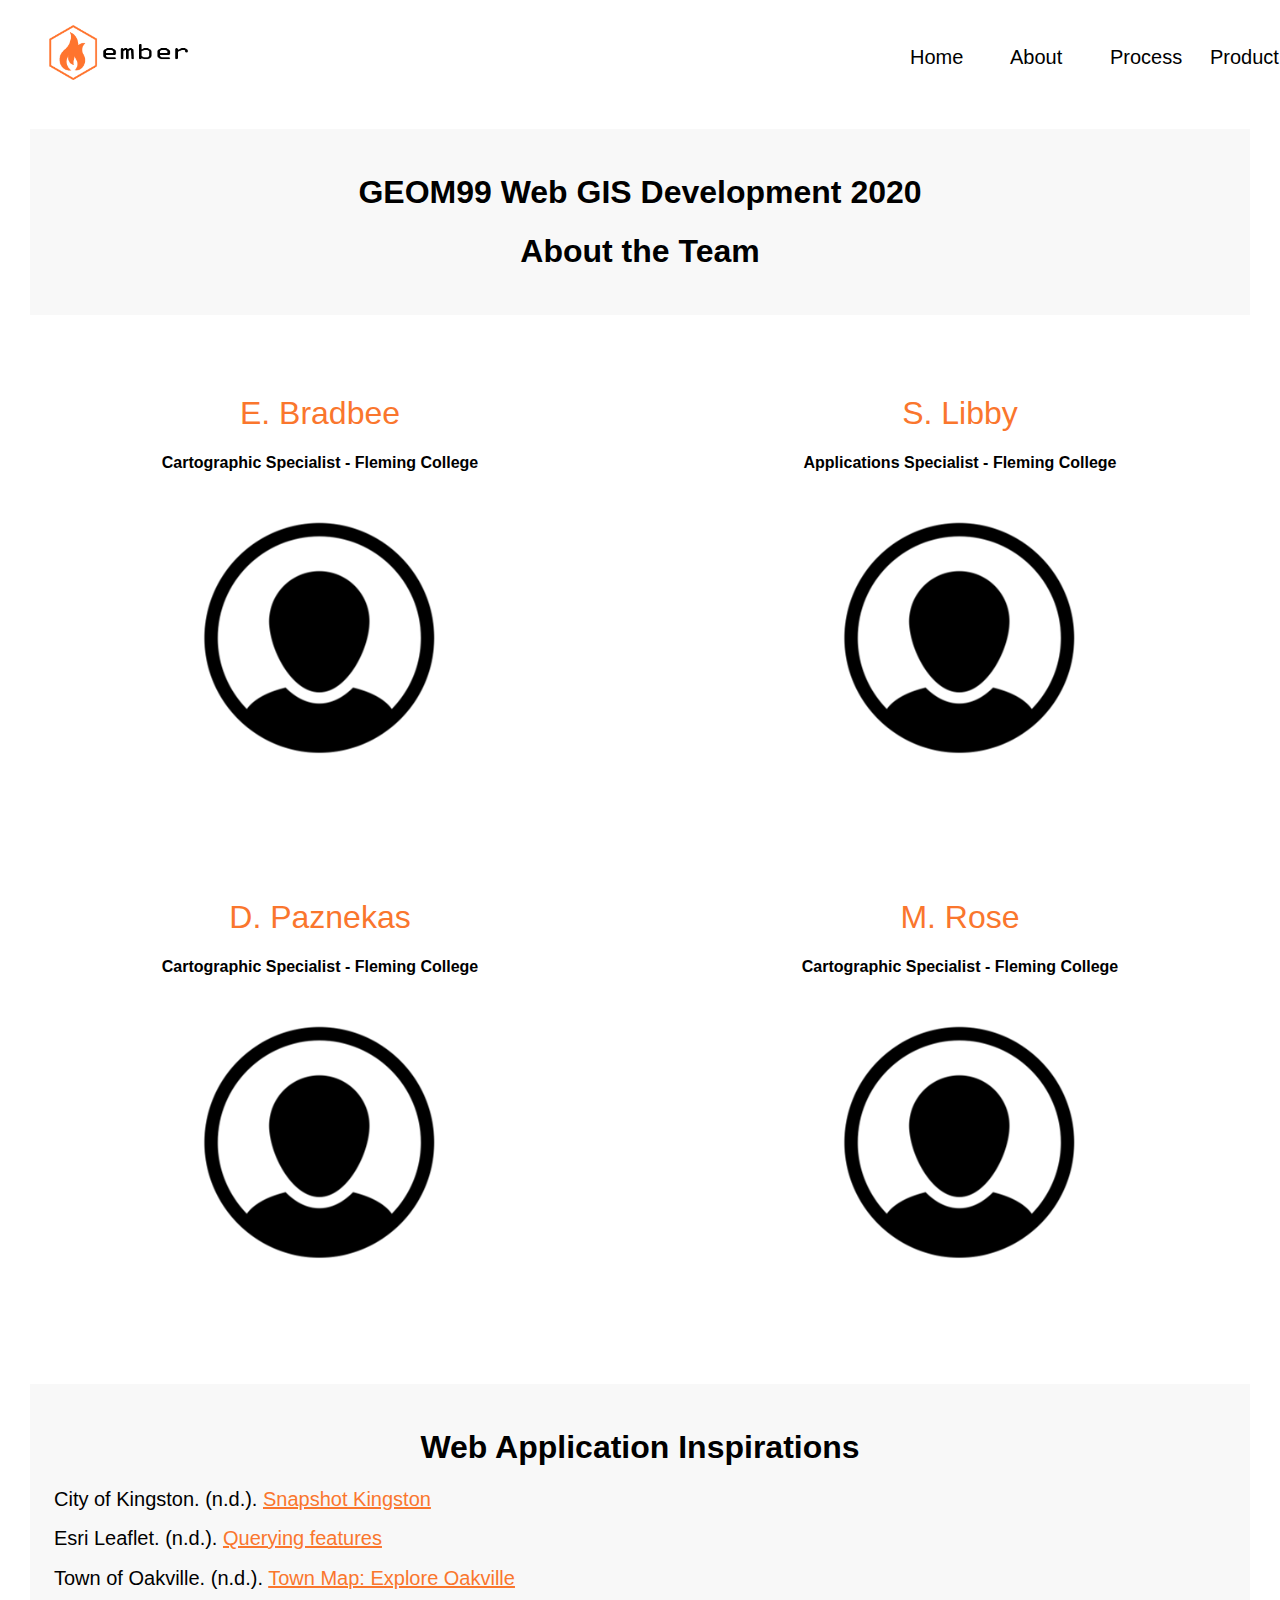
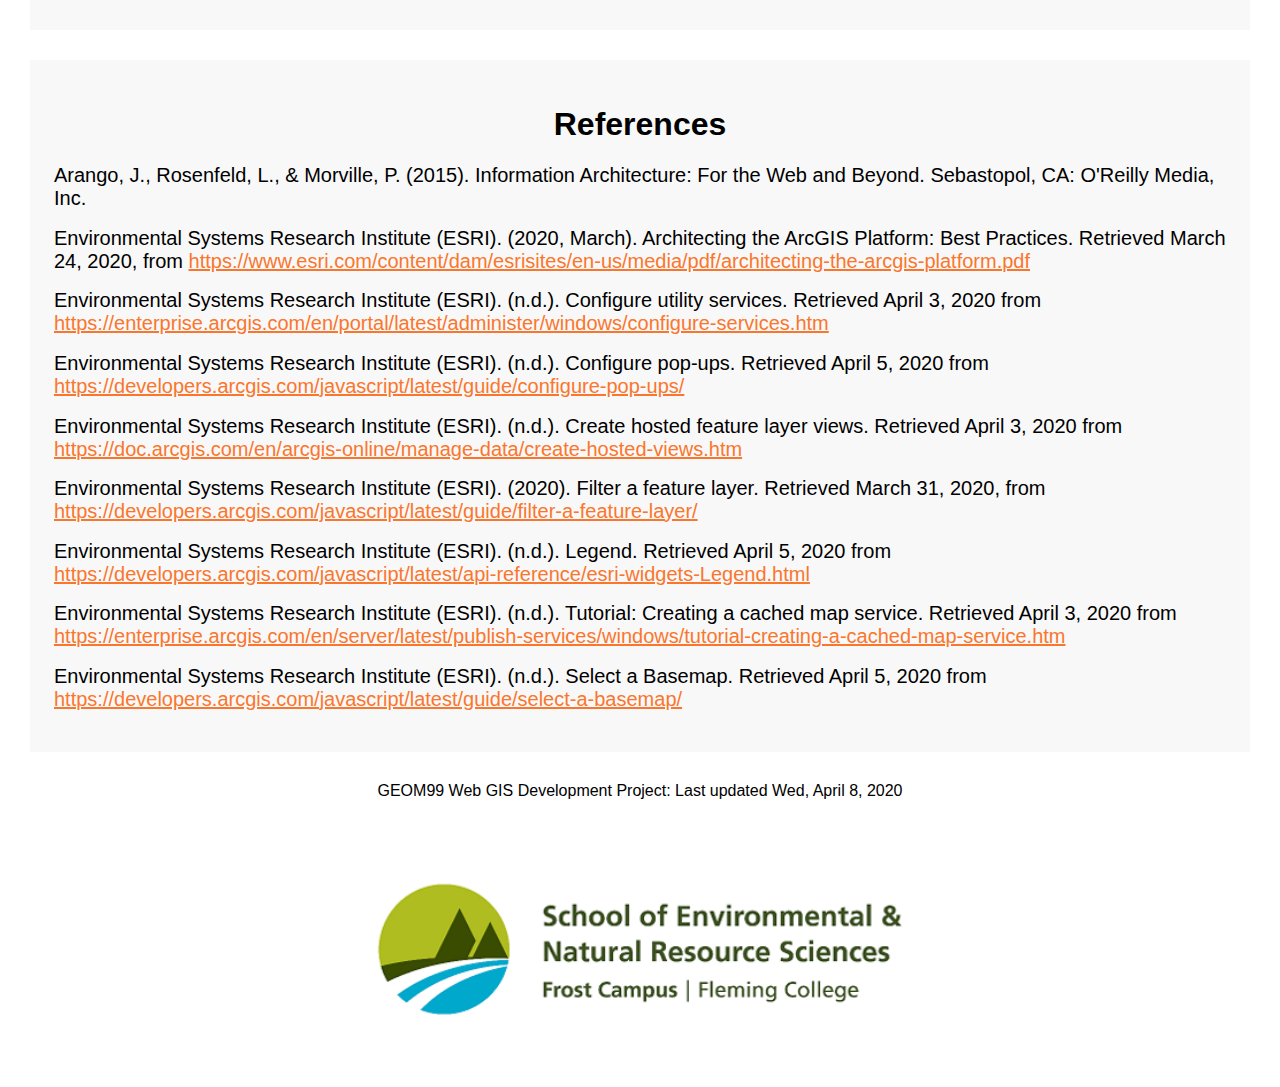
==== commit 98b8165d: "Update about.html" ====
--- a/about.html
+++ b/about.html
@@ -67,7 +67,7 @@
 </div>
 </div>
   <div class="footer">
-    <p> GEOM99 Web GIS Development Project – Last updated Wed, April 8, 2020 </p>
+    <p> GEOM99 Web GIS Development Project: Last updated Wed, April 8, 2020 </p>
     <a href="https://flemingcollege.ca/school/environmental-and-natural-resource-sciences">
       <img src="Images/fleming_logo.png" alt="Fleming College's School of Environmental and Natural Resource Sciences Logo">
     </a>
--- a/stylesheet.css
+++ b/stylesheet.css
@@ -158,8 +158,8 @@
 }
 
 /* Reference: w3schools - Link: https://www.w3schools.com/css/css3_images.asp */
-.footer {
-  align:left;
+.footer img {
+  text-align:left;
   width: 50%;
 }
 
